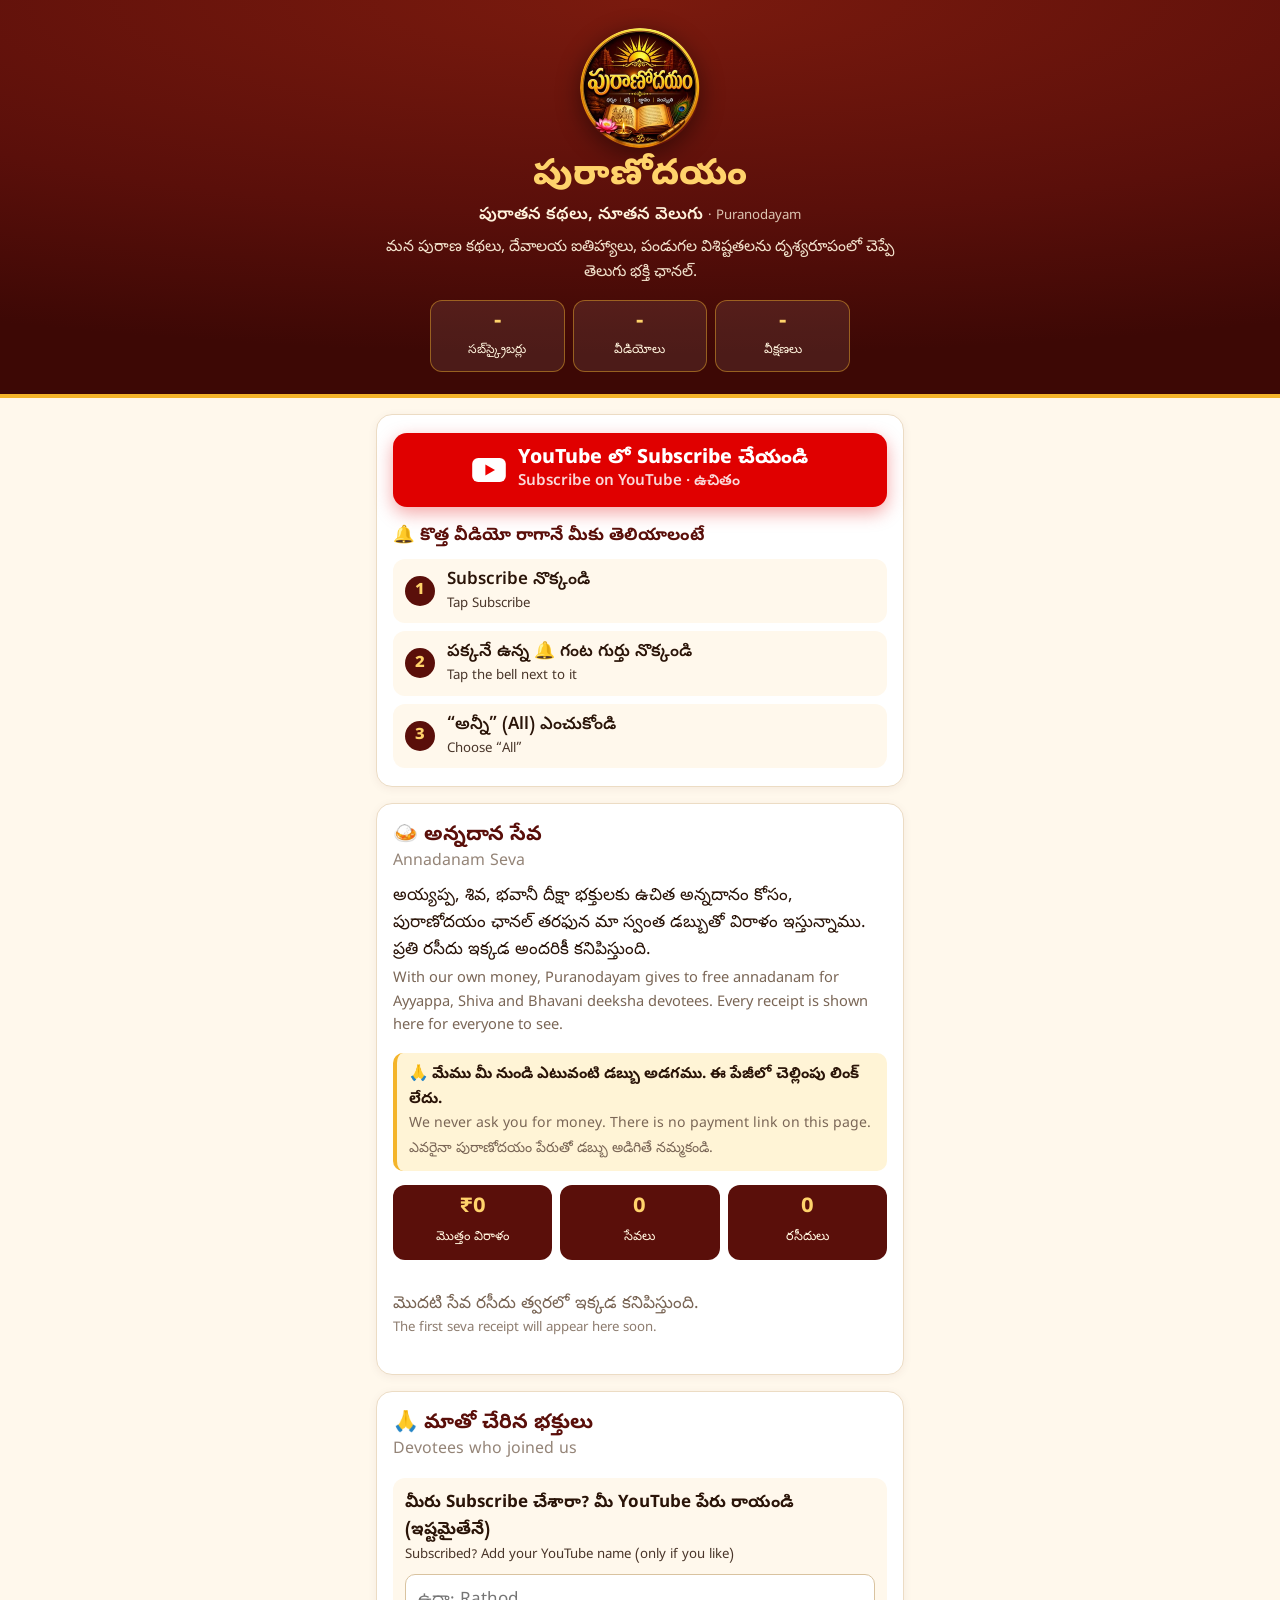
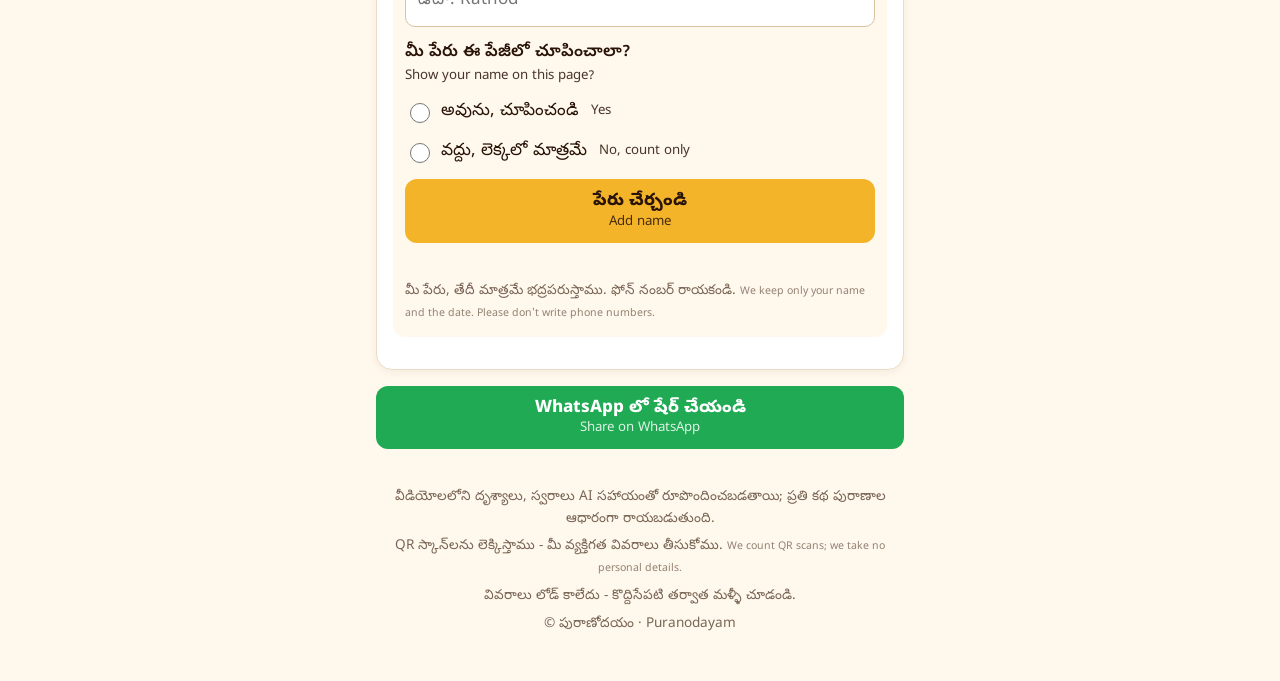
==== index.html @ 1ec89f51 "Add files via upload" ====
<!doctype html>
<html lang="te">
<head>
  <meta charset="utf-8">
  <meta name="viewport" content="width=device-width, initial-scale=1, viewport-fit=cover">
  <title>పురాణోదయం | Puranodayam</title>
  <meta name="description" content="పురాణోదయం - తెలుగు భక్తి ఛానల్. YouTube లో Subscribe చేయండి. మా అన్నదాన సేవ రసీదులు ఇక్కడ చూడండి.">
  <meta name="theme-color" content="#5a0f0a">
  <meta property="og:title" content="పురాణోదయం | Puranodayam">
  <meta property="og:description" content="పురాతన కథలు, నూతన వెలుగు. అన్నదాన సేవ - ప్రతి రసీదు అందరికీ కనిపిస్తుంది.">
  <meta property="og:image" content="logo.png">
  <meta property="og:type" content="website">
  <link rel="icon" href="favicon.png" type="image/png">
  <link rel="apple-touch-icon" href="icon-192.png">
  <link rel="preconnect" href="https://fonts.googleapis.com">
  <link rel="preconnect" href="https://fonts.gstatic.com" crossorigin>
  <link href="https://fonts.googleapis.com/css2?family=Noto+Sans+Telugu:wght@400;600;800&display=swap" rel="stylesheet">
  <link rel="stylesheet" href="style.css">
</head>
<body>
  <div id="demo-banner" class="demo-banner" hidden>DEMO DATA - ఇవి నమూనా వివరాలు మాత్రమే</div>

  <header class="hero">
    <img class="logo" src="logo-240.webp" width="120" height="120" alt="పురాణోదయం లోగో">
    <h1>పురాణోదయం</h1>
    <p class="tagline">పురాతన కథలు, నూతన వెలుగు <span class="en">· Puranodayam</span></p>
    <p class="about">మన పురాణ కథలు, దేవాలయ ఐతిహ్యాలు, పండుగల విశిష్టతలను దృశ్యరూపంలో చెప్పే తెలుగు భక్తి ఛానల్.</p>
    <div class="chips" id="chips">
      <div class="chip"><b id="st-subs">-</b><span>సబ్‌స్క్రైబర్లు</span></div>
      <div class="chip"><b id="st-videos">-</b><span>వీడియోలు</span></div>
      <div class="chip"><b id="st-views">-</b><span>వీక్షణలు</span></div>
    </div>
  </header>

  <main>
    <section class="card subscribe">
      <a id="sub-btn" class="btn-sub" href="https://www.youtube.com/channel/UC44-2FMB9xYlZwHpkNqA3cQ?sub_confirmation=1" rel="noopener">
        <svg viewBox="0 0 28 20" aria-hidden="true"><rect width="28" height="20" rx="5" fill="#fff"/><path d="M11 5.5v9l8-4.5z" fill="#e00"/></svg>
        <span>YouTube లో Subscribe చేయండి<small>Subscribe on YouTube · ఉచితం</small></span>
      </a>

      <h2 class="bell-title">🔔 కొత్త వీడియో రాగానే మీకు తెలియాలంటే</h2>
      <ol class="steps">
        <li><span class="num">1</span><div><b>Subscribe నొక్కండి</b><small>Tap Subscribe</small></div></li>
        <li><span class="num">2</span><div><b>పక్కనే ఉన్న 🔔 గంట గుర్తు నొక్కండి</b><small>Tap the bell next to it</small></div></li>
        <li><span class="num">3</span><div><b>“అన్నీ” (All) ఎంచుకోండి</b><small>Choose “All”</small></div></li>
      </ol>
    </section>

    <section class="card seva" id="seva">
      <h2>🍛 అన్నదాన సేవ <span class="en">Annadanam Seva</span></h2>
      <p id="seva-text" class="lead"></p>
      <p id="seva-text-en" class="en-block"></p>
      <div class="trust">
        <b>🙏 మేము మీ నుండి ఎటువంటి డబ్బు అడగము. ఈ పేజీలో చెల్లింపు లింక్ లేదు.</b>
        <span>We never ask you for money. There is no payment link on this page. ఎవరైనా పురాణోదయం పేరుతో డబ్బు అడిగితే నమ్మకండి.</span>
      </div>
      <div class="totals" id="seva-totals" hidden>
        <div><b id="t-amount">₹0</b><span>మొత్తం విరాళం</span></div>
        <div><b id="t-count">0</b><span>సేవలు</span></div>
        <div id="t-meals-box" hidden><b id="t-meals">0</b><span>భోజనాలు</span></div>
        <div><b id="t-receipts">0</b><span>రసీదులు</span></div>
      </div>
      <div id="seva-list" class="seva-list">
        <p class="muted" id="seva-empty">మొదటి సేవ రసీదు త్వరలో ఇక్కడ కనిపిస్తుంది.<br><small>The first seva receipt will appear here soon.</small></p>
      </div>
      <button id="seva-more" class="btn-light" hidden>మరిన్ని సేవలు చూడండి</button>
    </section>

    <section class="card supporters" id="supporters">
      <h2>🙏 మాతో చేరిన భక్తులు <span class="en">Devotees who joined us</span></h2>
      <p class="muted" id="sup-count"></p>

      <form id="name-form" class="name-form" autocomplete="off" novalidate>
        <label for="yt-name"><b>మీరు Subscribe చేశారా? మీ YouTube పేరు రాయండి (ఇష్టమైతేనే)</b>
          <small>Subscribed? Add your YouTube name (only if you like)</small></label>
        <input id="yt-name" name="name" type="text" maxlength="40" placeholder="ఉదా: Rathod" required>
        <input class="hp" name="website" type="text" tabindex="-1" aria-hidden="true">
        <fieldset>
          <legend>మీ పేరు ఈ పేజీలో చూపించాలా? <small>Show your name on this page?</small></legend>
          <label class="radio"><input type="radio" name="show" value="yes"> అవును, చూపించండి <small>Yes</small></label>
          <label class="radio"><input type="radio" name="show" value="no"> వద్దు, లెక్కలో మాత్రమే <small>No, count only</small></label>
        </fieldset>
        <button type="submit" class="btn-gold" id="name-btn">పేరు చేర్చండి <small>Add name</small></button>
        <p id="name-msg" class="msg" role="status" aria-live="polite"></p>
        <p class="tiny">మీ పేరు, తేదీ మాత్రమే భద్రపరుస్తాము. ఫోన్ నంబర్ రాయకండి. <span class="en">We keep only your name and the date. Please don't write phone numbers.</span></p>
      </form>

      <div id="sup-list" class="sup-list"></div>
      <button id="sup-more" class="btn-light" hidden>మరిన్ని పేర్లు చూడండి</button>
    </section>

    <section class="card" id="growth-card" hidden>
      <h2>📈 ఛానల్ ఎదుగుదల <span class="en">Channel growth</span></h2>
      <div id="growth"></div>
    </section>

    <section class="card" id="videos-card" hidden>
      <h2>🎬 తాజా వీడియోలు <span class="en">Latest videos</span></h2>
      <div id="videos" class="videos"></div>
    </section>

    <section class="share">
      <a id="share-btn" class="btn-wa" href="https://wa.me/" target="_blank" rel="noopener">WhatsApp లో షేర్ చేయండి <small>Share on WhatsApp</small></a>
    </section>
  </main>

  <footer>
    <p id="scan-line"></p>
    <p>వీడియోలలోని దృశ్యాలు, స్వరాలు AI సహాయంతో రూపొందించబడతాయి; ప్రతి కథ పురాణాల ఆధారంగా రాయబడుతుంది.</p>
    <p>QR స్కాన్‌లను లెక్కిస్తాము - మీ వ్యక్తిగత వివరాలు తీసుకోము. <span class="en">We count QR scans; we take no personal details.</span></p>
    <p class="muted" id="updated"></p>
    <p>© పురాణోదయం · Puranodayam</p>
  </footer>

  <script src="config.js"></script>
  <script src="app.js"></script>
</body>
</html>
---- style.css ----
:root {
  --maroon: #5a0f0a;
  --maroon-2: #7a1a0e;
  --gold: #f4b42a;
  --gold-2: #ffd36b;
  --cream: #fff8ec;
  --paper: #ffffff;
  --ink: #2a1408;
  --muted: #7a6656;
  --line: #ecdcc4;
  --red: #e00000;
  --green: #128c4a;
  --radius: 16px;
}

* { box-sizing: border-box; }

html { -webkit-text-size-adjust: 100%; }

body {
  margin: 0;
  background: var(--cream);
  color: var(--ink);
  font-family: "Noto Sans Telugu", "Nirmala UI", "Gautami", system-ui, sans-serif;
  font-size: 17px;
  line-height: 1.6;
}

img { max-width: 100%; display: block; }

small { display: block; font-size: 0.78em; opacity: 0.85; font-weight: 400; }

.en { font-size: 0.78em; font-weight: 400; opacity: 0.8; }
.en-block { font-size: 0.86em; color: var(--muted); margin-top: -6px; }
.muted { color: var(--muted); }
.tiny { font-size: 0.8em; color: var(--muted); margin: 10px 0 0; }

.demo-banner {
  background: #222;
  color: #ffd36b;
  text-align: center;
  font-size: 0.85em;
  padding: 6px 16px;
  position: sticky;
  top: 0;
  z-index: 10;
}

/* ---------- header ---------- */
.hero {
  background: radial-gradient(120% 90% at 50% 0%, var(--maroon-2) 0%, var(--maroon) 60%, #3d0805 100%);
  color: #fff3dc;
  text-align: center;
  padding: 28px 16px 22px;
  border-bottom: 4px solid var(--gold);
}
.logo {
  width: 120px;
  height: 120px;
  margin: 0 auto 6px;
  border-radius: 50%;
  box-shadow: 0 6px 24px rgba(0, 0, 0, 0.45);
}
.hero h1 {
  margin: 4px 0 0;
  font-size: 2.1em;
  font-weight: 800;
  color: var(--gold-2);
  line-height: 1.3;
}
.tagline { margin: 2px 0 6px; font-weight: 600; }
.about { margin: 0 auto 14px; max-width: 34em; font-size: 0.92em; opacity: 0.92; }

.chips {
  display: grid;
  grid-template-columns: repeat(3, 1fr);
  gap: 8px;
  max-width: 420px;
  margin: 0 auto;
}
.chip {
  background: rgba(255, 255, 255, 0.08);
  border: 1px solid rgba(244, 180, 42, 0.45);
  border-radius: 12px;
  padding: 8px 4px;
}
.chip b { display: block; font-size: 1.35em; color: var(--gold-2); line-height: 1.2; }
.chip span { font-size: 0.72em; }

/* ---------- layout ---------- */
main { max-width: 560px; margin: 0 auto; padding: 16px 16px 8px; }

.card {
  background: var(--paper);
  border: 1px solid var(--line);
  border-radius: var(--radius);
  padding: 18px 16px;
  margin: 0 0 16px;
  box-shadow: 0 2px 10px rgba(90, 15, 10, 0.06);
}
.card h2 { margin: 0 0 10px; font-size: 1.2em; line-height: 1.4; color: var(--maroon); }
.card h2 .en { display: block; color: var(--muted); }

/* ---------- subscribe ---------- */
.btn-sub {
  display: flex;
  align-items: center;
  justify-content: center;
  gap: 12px;
  background: var(--red);
  color: #fff;
  text-decoration: none;
  font-weight: 800;
  font-size: 1.15em;
  line-height: 1.3;
  border-radius: 14px;
  padding: 14px 16px;
  min-height: 64px;
  box-shadow: 0 6px 18px rgba(224, 0, 0, 0.35);
  animation: pulse 2.4s ease-in-out infinite;
}
.btn-sub svg { width: 34px; height: 24px; flex: none; }
.btn-sub small { font-weight: 600; }
.btn-sub:active { transform: scale(0.98); }
@keyframes pulse {
  0%, 100% { box-shadow: 0 6px 18px rgba(224, 0, 0, 0.35); }
  50% { box-shadow: 0 6px 28px rgba(224, 0, 0, 0.6); }
}
@media (prefers-reduced-motion: reduce) { .btn-sub { animation: none; } }

.bell-title { margin-top: 18px !important; font-size: 1.02em !important; }
.steps { list-style: none; margin: 0; padding: 0; display: grid; gap: 8px; }
.steps li {
  display: flex;
  gap: 12px;
  align-items: center;
  background: var(--cream);
  border-radius: 12px;
  padding: 8px 12px;
}
.steps .num {
  flex: none;
  width: 30px;
  height: 30px;
  border-radius: 50%;
  background: var(--maroon);
  color: var(--gold-2);
  font-weight: 800;
  display: grid;
  place-items: center;
}
.steps b { font-weight: 600; }

/* ---------- seva ---------- */
.lead { margin: 0 0 10px; }
.trust {
  background: #fff4d6;
  border-left: 4px solid var(--gold);
  border-radius: 10px;
  padding: 10px 12px;
  font-size: 0.9em;
  margin: 8px 0 14px;
}
.trust b { display: block; }
.trust span { color: var(--muted); font-size: 0.92em; }

.totals {
  display: grid;
  grid-template-columns: repeat(auto-fit, minmax(110px, 1fr));
  gap: 8px;
  margin-bottom: 14px;
}
.totals > div {
  background: var(--maroon);
  color: #fff3dc;
  border-radius: 12px;
  padding: 10px 8px;
  text-align: center;
}
.totals b { display: block; font-size: 1.3em; color: var(--gold-2); line-height: 1.25; }
.totals span { font-size: 0.75em; }

.seva-list { display: grid; gap: 10px; }
.seva-item {
  border: 1px solid var(--line);
  border-radius: 12px;
  padding: 12px;
  display: grid;
  grid-template-columns: 1fr auto;
  gap: 4px 12px;
}
.seva-item .date { color: var(--muted); font-size: 0.85em; }
.seva-item .amount { font-weight: 800; font-size: 1.3em; color: var(--green); text-align: right; }
.seva-item .place { grid-column: 1 / -1; font-weight: 600; line-height: 1.4; }
.seva-item .place small { font-weight: 400; }
.seva-item .meta { grid-column: 1 / -1; font-size: 0.86em; color: var(--muted); }
.seva-item .note { grid-column: 1 / -1; font-size: 0.9em; margin: 2px 0 0; }
.receipts { grid-column: 1 / -1; display: flex; gap: 8px; flex-wrap: wrap; margin-top: 6px; }
.receipts a {
  display: block;
  width: 96px;
  height: 120px;
  border-radius: 8px;
  overflow: hidden;
  border: 1px solid var(--line);
  background: var(--cream);
  position: relative;
}
.receipts img { width: 100%; height: 100%; object-fit: cover; }
.receipts a.noimg::before {
  content: "📄";
  display: grid;
  place-items: center;
  height: 100%;
  font-size: 2.2em;
}
.receipts a::after {
  content: "రసీదు";
  position: absolute;
  left: 0; right: 0; bottom: 0;
  background: rgba(42, 20, 8, 0.72);
  color: #fff;
  font-size: 0.7em;
  text-align: center;
}

/* ---------- supporters ---------- */
.name-form {
  background: var(--cream);
  border-radius: 12px;
  padding: 12px;
  margin: 6px 0 14px;
}
.name-form label { display: block; }
.name-form input[type="text"] {
  width: 100%;
  font: inherit;
  padding: 12px;
  margin: 8px 0 4px;
  border: 1.5px solid #d9c3a0;
  border-radius: 10px;
  background: #fff;
}
.name-form input[type="text"]:focus { outline: 3px solid rgba(244, 180, 42, 0.5); border-color: var(--gold); }
.name-form fieldset { border: 0; padding: 0; margin: 8px 0; }
.name-form legend { font-weight: 600; padding: 0; margin-bottom: 4px; }
.radio {
  display: flex !important;
  align-items: center;
  gap: 8px;
  padding: 6px 0;
  min-height: 40px;
}
.radio input { width: 20px; height: 20px; accent-color: var(--maroon); }
.radio small { display: inline; margin-left: 4px; }
.hp { position: absolute; left: -9999px; width: 1px; height: 1px; opacity: 0; }

.btn-gold, .btn-light, .btn-wa {
  font: inherit;
  font-weight: 800;
  border: 0;
  border-radius: 12px;
  padding: 12px 16px;
  min-height: 52px;
  width: 100%;
  cursor: pointer;
  line-height: 1.3;
}
.btn-gold { background: var(--gold); color: var(--ink); }
.btn-gold:disabled { opacity: 0.6; }
.btn-light { background: var(--cream); color: var(--maroon); border: 1px solid var(--line); margin-top: 10px; font-weight: 600; }
.btn-wa {
  display: block;
  text-align: center;
  text-decoration: none;
  background: #1faa53;
  color: #fff;
}
.share { margin: 0 0 16px; }

.msg { margin: 8px 0 0; font-weight: 600; min-height: 1.2em; }
.msg.ok { color: var(--green); }
.msg.err { color: #b3261e; }

.sup-day { margin: 0 0 10px; }
.sup-day h3 { font-size: 0.85em; color: var(--muted); margin: 0 0 6px; font-weight: 600; }
.names { display: flex; flex-wrap: wrap; gap: 6px; }
.names span {
  background: #fff4d6;
  border: 1px solid #f0d58c;
  border-radius: 999px;
  padding: 2px 12px;
  font-size: 0.9em;
  max-width: 100%;
  overflow-wrap: anywhere;
}

/* ---------- growth + videos ---------- */
#growth svg { width: 100%; height: 90px; display: block; }
.growth-labels { display: flex; justify-content: space-between; font-size: 0.82em; color: var(--muted); }

.videos { display: grid; grid-template-columns: 1fr 1fr; gap: 10px; }
.videos a { color: var(--ink); text-decoration: none; font-size: 0.82em; line-height: 1.4; }
.videos img { width: 100%; aspect-ratio: 16 / 9; object-fit: cover; border-radius: 10px; background: var(--line); margin-bottom: 4px; }
.videos span { display: -webkit-box; -webkit-line-clamp: 2; -webkit-box-orient: vertical; overflow: hidden; }

/* ---------- footer ---------- */
footer {
  max-width: 560px;
  margin: 0 auto;
  padding: 8px 16px 40px;
  text-align: center;
  font-size: 0.8em;
  color: var(--muted);
}
footer p { margin: 6px 0; }
#scan-line { font-weight: 600; color: var(--maroon); font-size: 1.05em; }
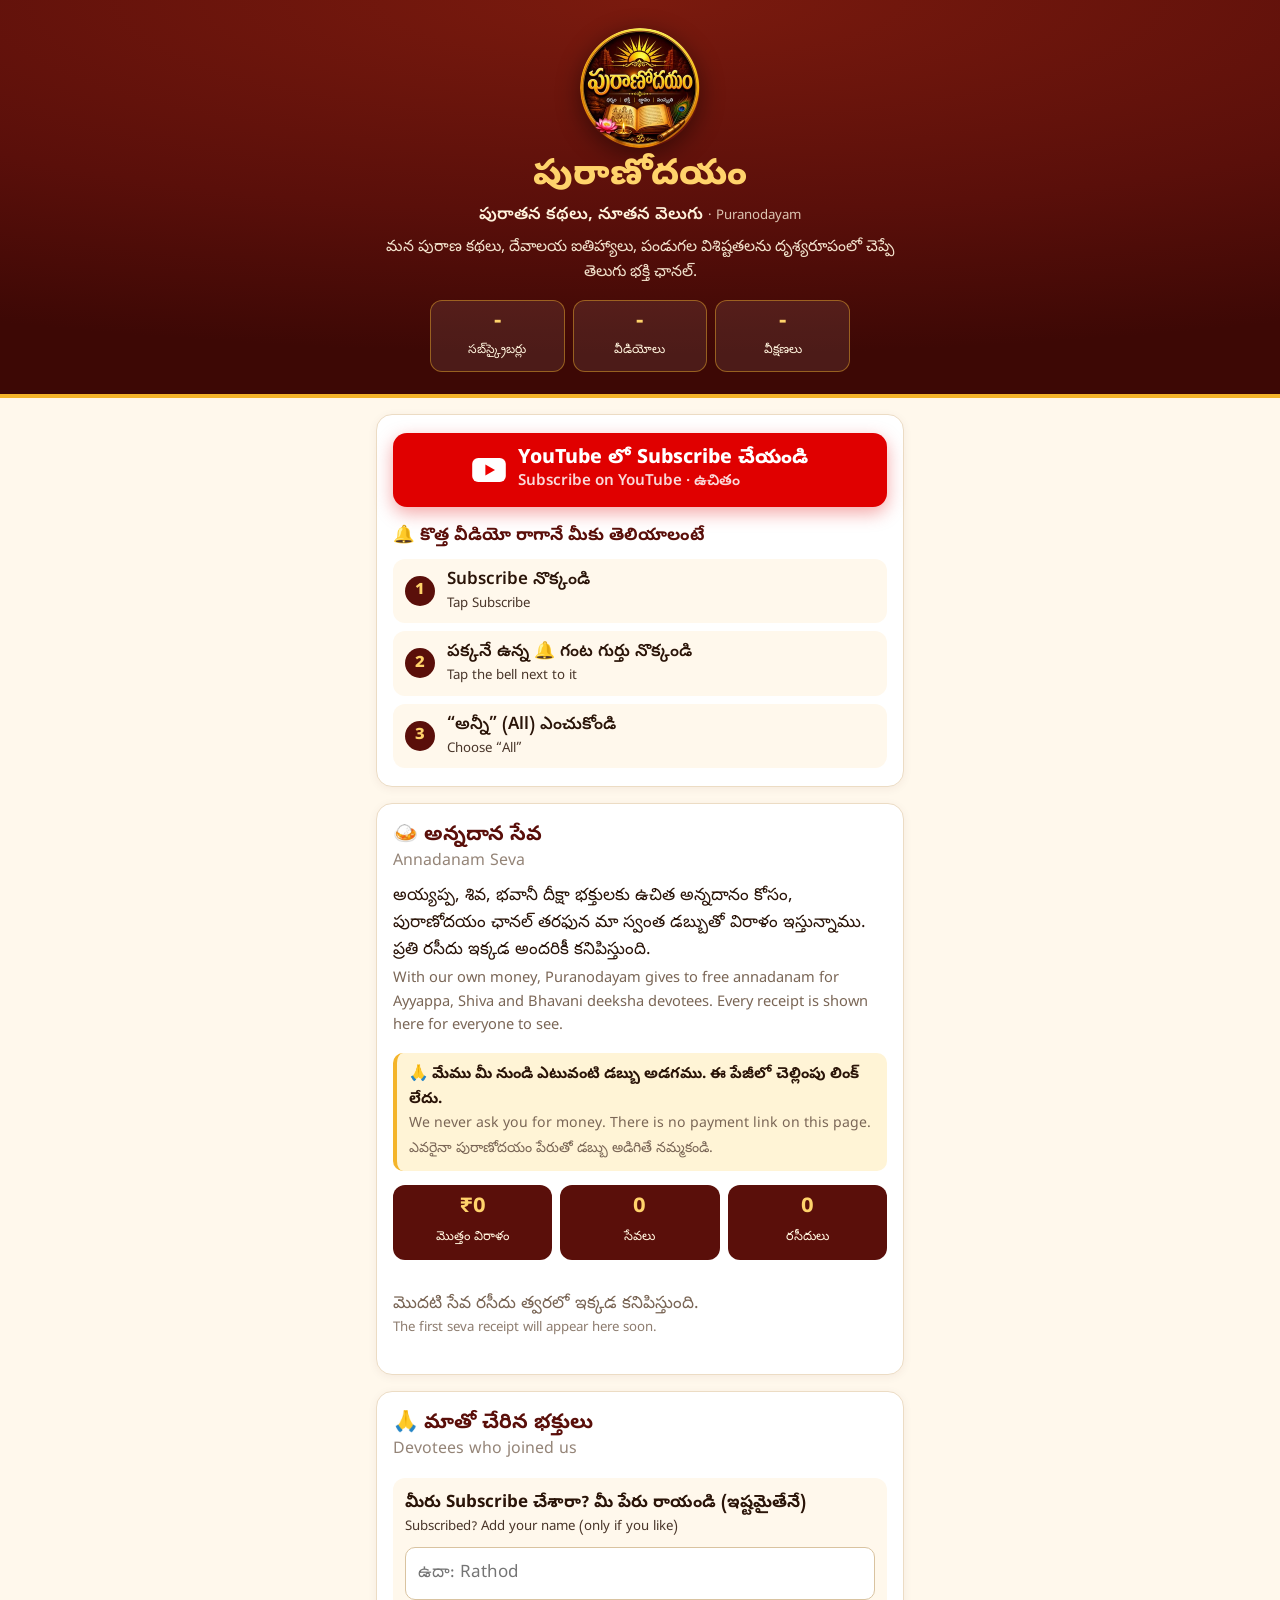
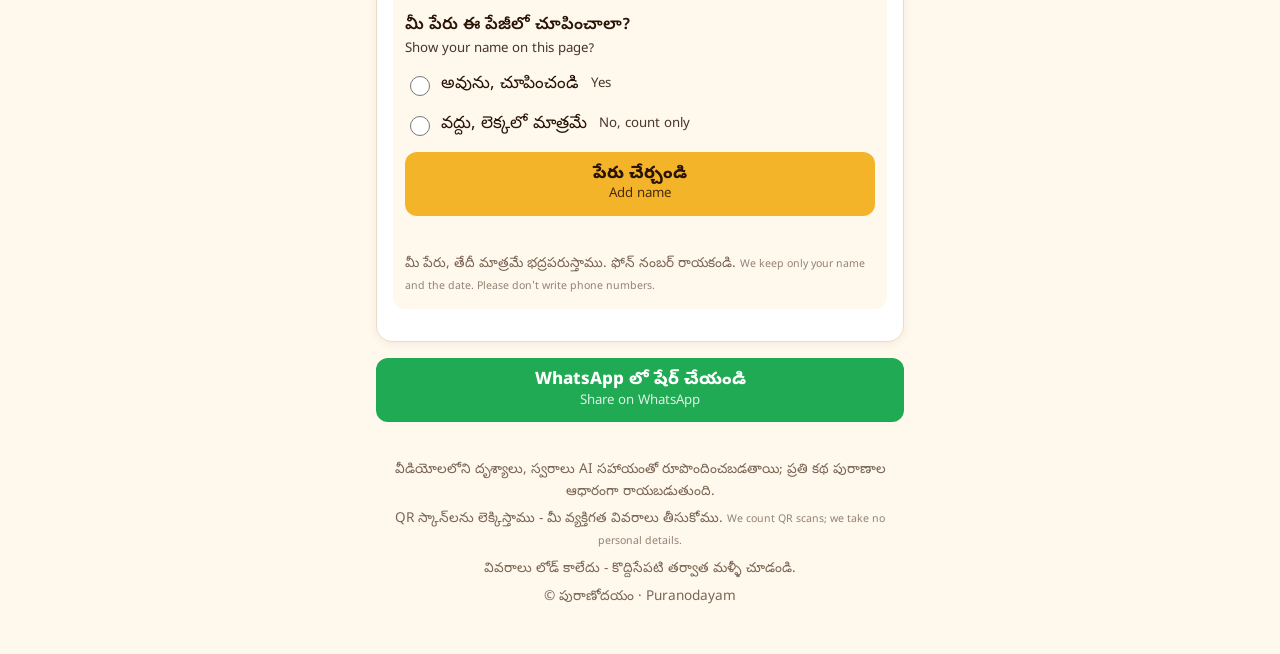
==== commit e1673f7a: "Add files via upload" ====
--- a/index.html
+++ b/index.html
@@ -72,8 +72,8 @@
       <p class="muted" id="sup-count"></p>
 
       <form id="name-form" class="name-form" autocomplete="off" novalidate>
-        <label for="yt-name"><b>మీరు Subscribe చేశారా? మీ YouTube పేరు రాయండి (ఇష్టమైతేనే)</b>
-          <small>Subscribed? Add your YouTube name (only if you like)</small></label>
+        <label for="yt-name"><b>మీరు Subscribe చేశారా? మీ పేరు రాయండి (ఇష్టమైతేనే)</b>
+          <small>Subscribed? Add your name (only if you like)</small></label>
         <input id="yt-name" name="name" type="text" maxlength="40" placeholder="ఉదా: Rathod" required>
         <input class="hp" name="website" type="text" tabindex="-1" aria-hidden="true">
         <fieldset>
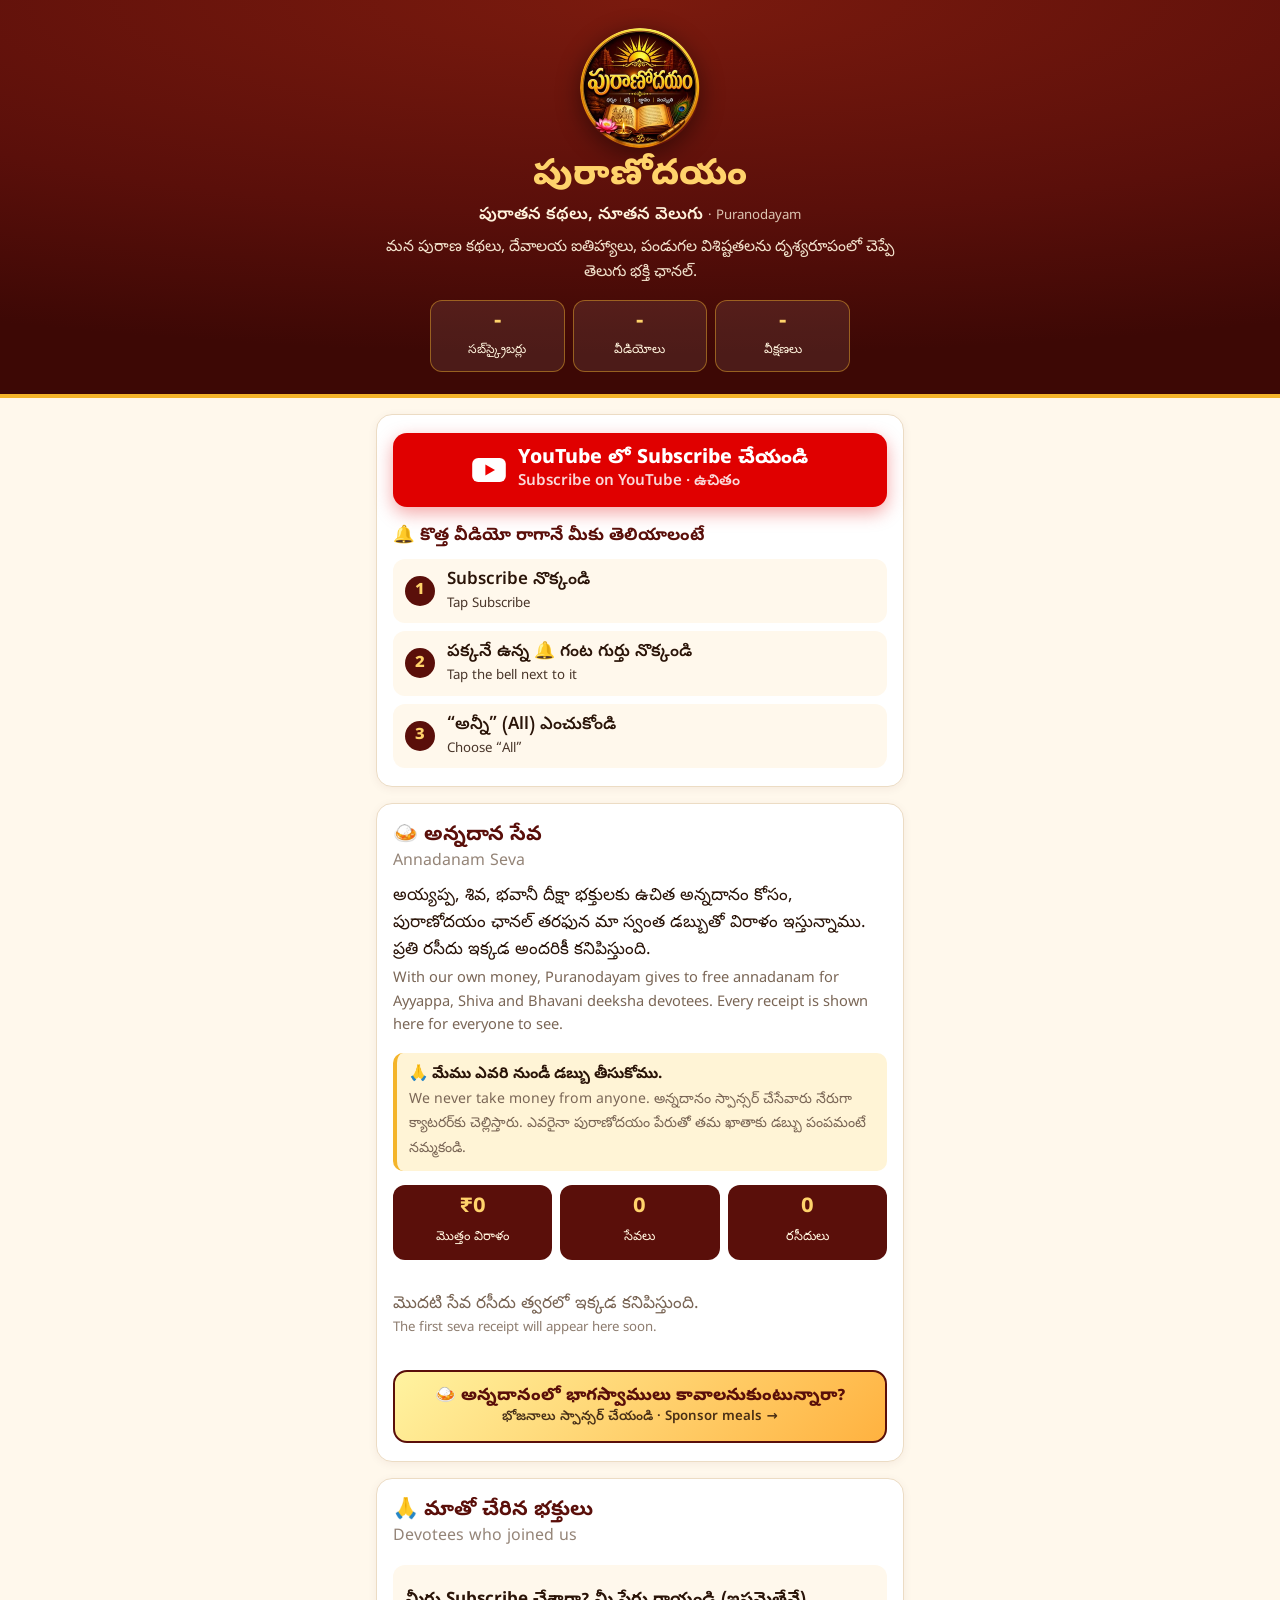
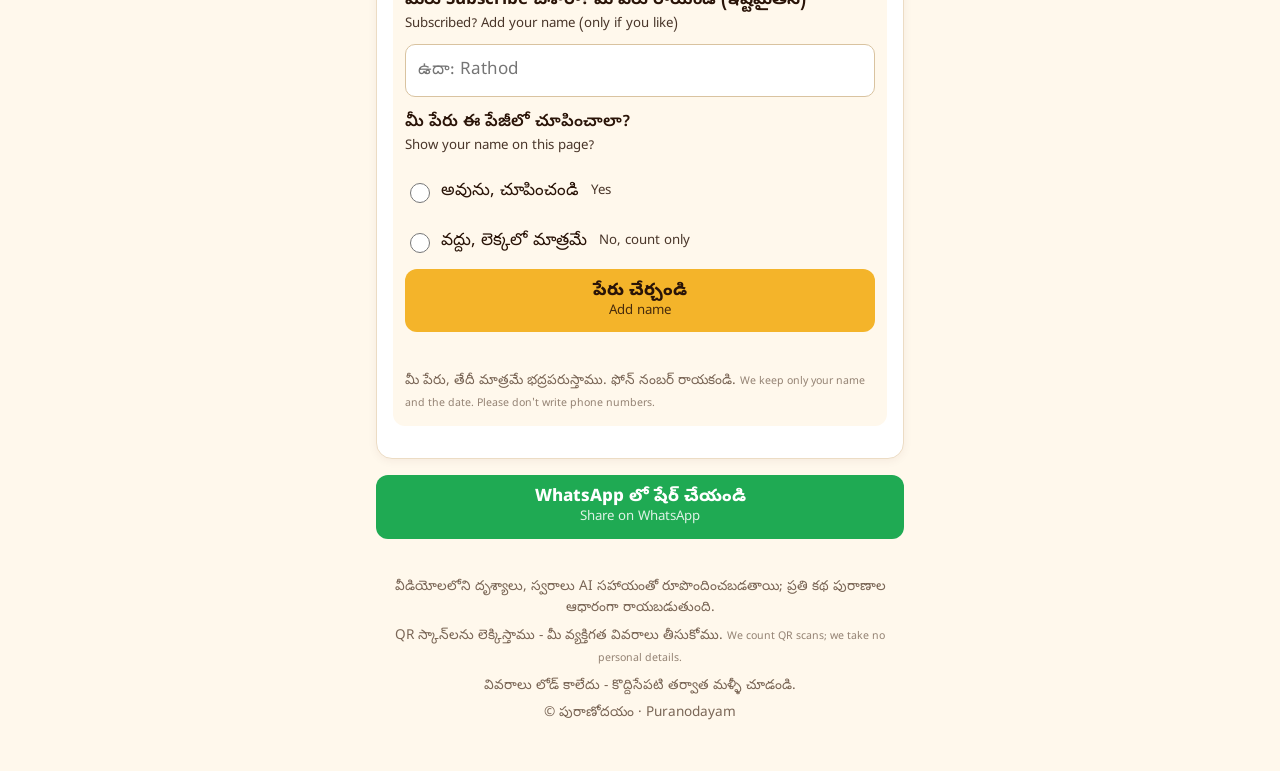
==== commit fedbaf68: "Add files via upload" ====
--- a/index.html
+++ b/index.html
@@ -52,8 +52,8 @@
       <p id="seva-text" class="lead"></p>
       <p id="seva-text-en" class="en-block"></p>
       <div class="trust">
-        <b>🙏 మేము మీ నుండి ఎటువంటి డబ్బు అడగము. ఈ పేజీలో చెల్లింపు లింక్ లేదు.</b>
-        <span>We never ask you for money. There is no payment link on this page. ఎవరైనా పురాణోదయం పేరుతో డబ్బు అడిగితే నమ్మకండి.</span>
+        <b>🙏 మేము ఎవరి నుండీ డబ్బు తీసుకోము.</b>
+        <span>We never take money from anyone. అన్నదానం స్పాన్సర్ చేసేవారు నేరుగా క్యాటరర్‌కు చెల్లిస్తారు. ఎవరైనా పురాణోదయం పేరుతో తమ ఖాతాకు డబ్బు పంపమంటే నమ్మకండి.</span>
       </div>
       <div class="totals" id="seva-totals" hidden>
         <div><b id="t-amount">₹0</b><span>మొత్తం విరాళం</span></div>
@@ -65,6 +65,8 @@
         <p class="muted" id="seva-empty">మొదటి సేవ రసీదు త్వరలో ఇక్కడ కనిపిస్తుంది.<br><small>The first seva receipt will appear here soon.</small></p>
       </div>
       <button id="seva-more" class="btn-light" hidden>మరిన్ని సేవలు చూడండి</button>
+      <a class="btn-ann" href="annadanam.html">🍛 అన్నదానంలో భాగస్వాములు కావాలనుకుంటున్నారా?
+        <small>భోజనాలు స్పాన్సర్ చేయండి · Sponsor meals →</small></a>
     </section>
 
     <section class="card supporters" id="supporters">
--- a/style.css
+++ b/style.css
@@ -304,6 +304,182 @@
 .videos img { width: 100%; aspect-ratio: 16 / 9; object-fit: cover; border-radius: 10px; background: var(--line); margin-bottom: 4px; }
 .videos span { display: -webkit-box; -webkit-line-clamp: 2; -webkit-box-orient: vertical; overflow: hidden; }
 
+/* ---------- annadanam ---------- */
+.btn-ann {
+  display: block;
+  margin-top: 14px;
+  padding: 14px 16px;
+  border-radius: 14px;
+  background: linear-gradient(135deg, #fff3a0, #ffb240);
+  border: 2px solid var(--maroon);
+  color: var(--maroon);
+  font-weight: 800;
+  text-decoration: none;
+  line-height: 1.35;
+  text-align: center;
+}
+.btn-ann small { color: var(--ink); font-weight: 600; }
+
+.hero-ann { position: relative; padding-top: 40px; }
+.hero-ann .logo { width: 96px; height: 96px; }
+.back {
+  position: absolute;
+  left: 16px;
+  top: 12px;
+  color: var(--gold-2);
+  text-decoration: none;
+  font-size: 0.85em;
+  font-weight: 600;
+}
+.veg-badge {
+  display: inline-flex;
+  align-items: center;
+  gap: 8px;
+  background: #fff;
+  color: #0b6b2f;
+  border: 2px solid #0b6b2f;
+  border-radius: 8px;
+  padding: 2px 10px;
+  font-weight: 800;
+  font-size: 0.9em;
+}
+.veg-badge i {
+  width: 14px;
+  height: 14px;
+  border: 2px solid #0b6b2f;
+  border-radius: 3px;
+  position: relative;
+}
+.veg-badge i::after {
+  content: "";
+  position: absolute;
+  inset: 2px;
+  border-radius: 50%;
+  background: #0b6b2f;
+}
+.veg-mini {
+  font-size: 0.72em;
+  color: #0b6b2f;
+  border: 1.5px solid #0b6b2f;
+  border-radius: 6px;
+  padding: 0 6px;
+  white-space: nowrap;
+}
+
+.ann {
+  border: 1px solid var(--line);
+  border-radius: 12px;
+  padding: 12px;
+  margin-bottom: 12px;
+}
+.ann-head { display: flex; justify-content: space-between; align-items: center; gap: 8px; flex-wrap: wrap; }
+.ann .meta { font-size: 0.88em; color: var(--muted); margin: 6px 0 0; }
+.ann .note { font-size: 0.92em; margin: 8px 0 0; }
+.status {
+  font-size: 0.78em;
+  font-weight: 600;
+  border-radius: 999px;
+  padding: 2px 10px;
+  white-space: nowrap;
+}
+.status.open { background: #fff1c2; color: #7a4b00; }
+.status.confirmed { background: #d9f5e3; color: #0b6b2f; }
+
+.bar { height: 12px; background: #f3e6cf; border-radius: 999px; overflow: hidden; margin-top: 10px; }
+.bar i { display: block; height: 100%; background: linear-gradient(90deg, #ffb240, var(--green)); border-radius: 999px; }
+
+.pay {
+  margin-top: 12px;
+  background: #f1fbf4;
+  border: 1.5px solid #9fd9b3;
+  border-radius: 12px;
+  padding: 10px 12px;
+}
+.pay p { margin: 4px 0; }
+.upi { display: flex; gap: 8px; align-items: center; flex-wrap: wrap; margin: 6px 0; }
+.upi code {
+  background: #fff;
+  border: 1px solid var(--line);
+  border-radius: 8px;
+  padding: 6px 10px;
+  font-size: 0.95em;
+  overflow-wrap: anywhere;
+}
+.btn-copy {
+  font: inherit;
+  font-size: 0.85em;
+  border: 1px solid var(--line);
+  background: #fff;
+  border-radius: 8px;
+  padding: 6px 12px;
+  min-height: 40px;
+  cursor: pointer;
+}
+.btn-upi {
+  display: block;
+  text-align: center;
+  background: var(--green);
+  color: #fff;
+  text-decoration: none;
+  font-weight: 800;
+  border-radius: 10px;
+  padding: 10px;
+  margin: 8px 0 4px;
+}
+
+.sponsors { list-style: none; padding: 0; margin: 8px 0 0; display: grid; gap: 6px; }
+.sponsors li { background: #fff8e6; border-radius: 10px; padding: 6px 10px; font-size: 0.9em; overflow-wrap: anywhere; }
+
+.media { display: grid; grid-template-columns: repeat(3, 1fr); gap: 6px; margin-top: 10px; }
+.tile { position: relative; aspect-ratio: 1 / 1; border-radius: 10px; overflow: hidden; background: var(--cream); border: 1px solid var(--line); }
+.tile a, .tile .play { display: block; width: 100%; height: 100%; border: 0; padding: 0; background: none; cursor: pointer; }
+.tile img { width: 100%; height: 100%; object-fit: cover; }
+.tile .tri {
+  position: absolute;
+  inset: 0;
+  display: grid;
+  place-items: center;
+  color: #fff;
+  font-size: 1.8em;
+  text-shadow: 0 2px 8px rgba(0, 0, 0, 0.6);
+}
+.tile .label {
+  position: absolute;
+  left: 0; right: 0; bottom: 0;
+  background: rgba(42, 20, 8, 0.72);
+  color: #fff;
+  font-size: 0.7em;
+  text-align: center;
+}
+.tile a.noimg::before, .tile.noimg-video .play::before {
+  content: "📷";
+  display: grid;
+  place-items: center;
+  height: 100%;
+  font-size: 1.8em;
+}
+.tile.noimg-video .play::before { content: "🎬"; }
+.tile.playing { grid-column: 1 / -1; aspect-ratio: 9 / 16; max-height: 70vh; }
+.tile iframe { width: 100%; height: 100%; border: 0; }
+
+.name-form select,
+.name-form input[type="number"],
+.name-form input[type="date"],
+.name-form input[type="tel"] {
+  width: 100%;
+  font: inherit;
+  padding: 12px;
+  margin: 8px 0 4px;
+  border: 1.5px solid #d9c3a0;
+  border-radius: 10px;
+  background: #fff;
+  color: var(--ink);
+}
+.name-form label { margin-top: 10px; }
+.check { display: flex !important; align-items: center; gap: 8px; min-height: 40px; margin-top: 0 !important; }
+.check input { width: 20px; height: 20px; accent-color: var(--maroon); flex: none; }
+.check small { display: inline; }
+
 /* ---------- footer ---------- */
 footer {
   max-width: 560px;
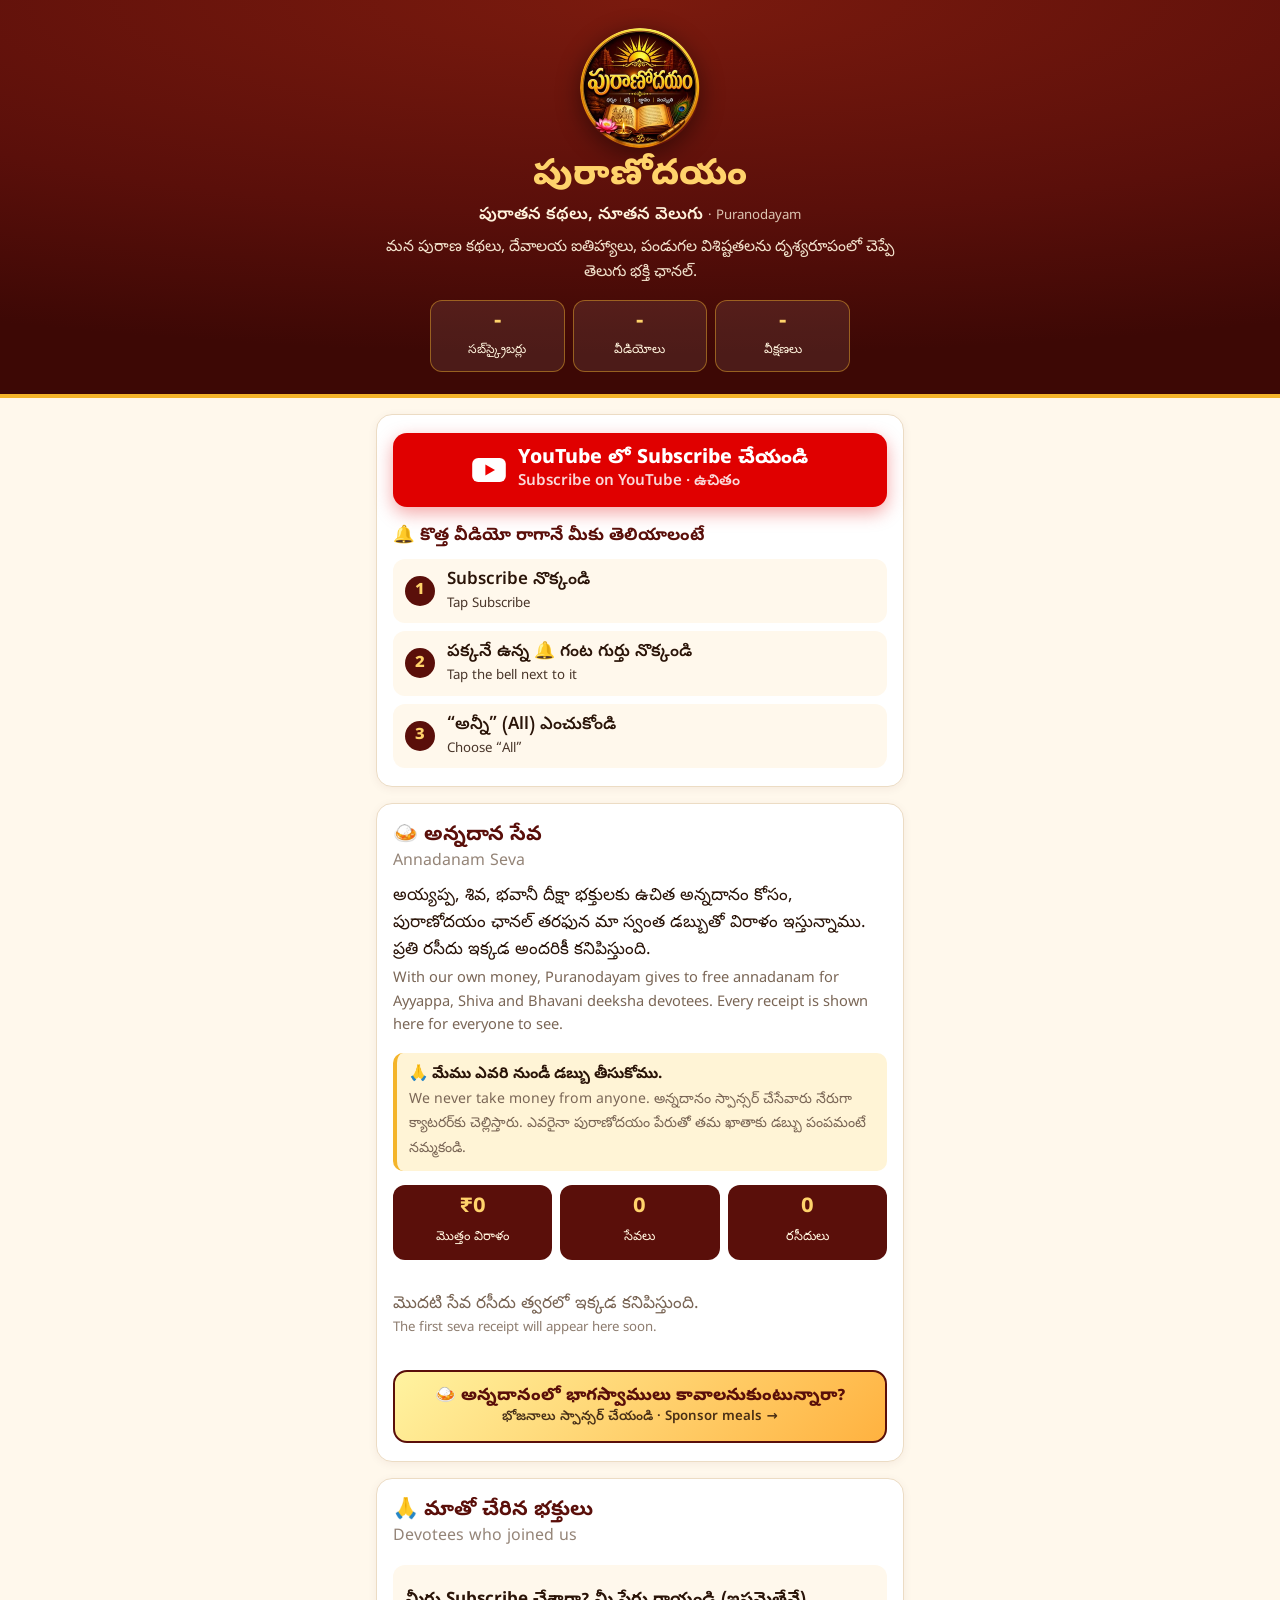
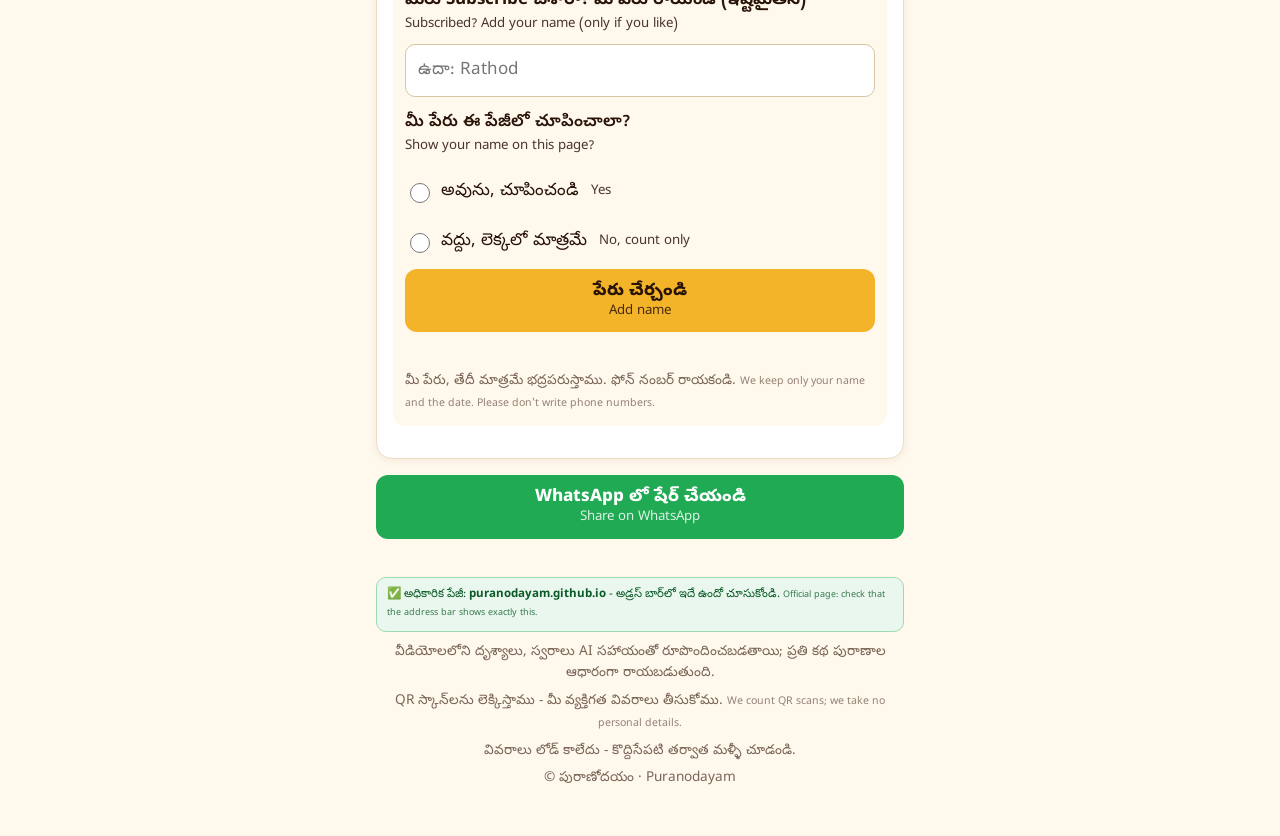
==== commit b90a9ed8: "Add files via upload" ====
--- a/index.html
+++ b/index.html
@@ -12,6 +12,10 @@
   <meta property="og:type" content="website">
   <link rel="icon" href="favicon.png" type="image/png">
   <link rel="apple-touch-icon" href="icon-192.png">
+  <!-- open connections early: page data comes from Google Apps Script, photos from Google Drive -->
+  <link rel="preconnect" href="https://script.google.com" crossorigin>
+  <link rel="preconnect" href="https://script.googleusercontent.com" crossorigin>
+  <link rel="dns-prefetch" href="https://drive.google.com">
   <link rel="preconnect" href="https://fonts.googleapis.com">
   <link rel="preconnect" href="https://fonts.gstatic.com" crossorigin>
   <link href="https://fonts.googleapis.com/css2?family=Noto+Sans+Telugu:wght@400;600;800&display=swap" rel="stylesheet">
@@ -65,6 +69,17 @@
         <p class="muted" id="seva-empty">మొదటి సేవ రసీదు త్వరలో ఇక్కడ కనిపిస్తుంది.<br><small>The first seva receipt will appear here soon.</small></p>
       </div>
       <button id="seva-more" class="btn-light" hidden>మరిన్ని సేవలు చూడండి</button>
+      <div class="ann-sum" id="ann-summary" hidden>
+        <h3>🍛 భక్తుల స్పాన్సర్‌షిప్‌తో అన్నదానం <span class="en">Annadanam sponsored by devotees · updates by itself</span></h3>
+        <div class="totals">
+          <div><b id="a-done">0</b><span>అన్నదానాలు</span></div>
+          <div><b id="a-meals">0</b><span>భోజనాలు</span></div>
+          <div><b id="a-sponsors">0</b><span>స్పాన్సర్లు</span></div>
+        </div>
+        <p class="ann-next" id="a-next" hidden></p>
+        <p class="ann-next" id="a-latest" hidden></p>
+        <div class="ann-photos" id="a-photos"></div>
+      </div>
       <a class="btn-ann" href="annadanam.html">🍛 అన్నదానంలో భాగస్వాములు కావాలనుకుంటున్నారా?
         <small>భోజనాలు స్పాన్సర్ చేయండి · Sponsor meals →</small></a>
     </section>
@@ -108,6 +123,7 @@
   </main>
 
   <footer>
+    <p class="official">✅ అధికారిక పేజీ: <b>puranodayam.github.io</b> - అడ్రస్ బార్‌లో ఇదే ఉందో చూసుకోండి. <span class="en">Official page: check that the address bar shows exactly this.</span></p>
     <p id="scan-line"></p>
     <p>వీడియోలలోని దృశ్యాలు, స్వరాలు AI సహాయంతో రూపొందించబడతాయి; ప్రతి కథ పురాణాల ఆధారంగా రాయబడుతుంది.</p>
     <p>QR స్కాన్‌లను లెక్కిస్తాము - మీ వ్యక్తిగత వివరాలు తీసుకోము. <span class="en">We count QR scans; we take no personal details.</span></p>
--- a/style.css
+++ b/style.css
@@ -1,493 +1,551 @@
-:root {
-  --maroon: #5a0f0a;
-  --maroon-2: #7a1a0e;
-  --gold: #f4b42a;
-  --gold-2: #ffd36b;
-  --cream: #fff8ec;
-  --paper: #ffffff;
-  --ink: #2a1408;
-  --muted: #7a6656;
-  --line: #ecdcc4;
-  --red: #e00000;
-  --green: #128c4a;
-  --radius: 16px;
-}
-
-* { box-sizing: border-box; }
-
-html { -webkit-text-size-adjust: 100%; }
-
-body {
-  margin: 0;
-  background: var(--cream);
-  color: var(--ink);
-  font-family: "Noto Sans Telugu", "Nirmala UI", "Gautami", system-ui, sans-serif;
-  font-size: 17px;
-  line-height: 1.6;
-}
-
-img { max-width: 100%; display: block; }
-
-small { display: block; font-size: 0.78em; opacity: 0.85; font-weight: 400; }
-
-.en { font-size: 0.78em; font-weight: 400; opacity: 0.8; }
-.en-block { font-size: 0.86em; color: var(--muted); margin-top: -6px; }
-.muted { color: var(--muted); }
-.tiny { font-size: 0.8em; color: var(--muted); margin: 10px 0 0; }
-
-.demo-banner {
-  background: #222;
-  color: #ffd36b;
-  text-align: center;
-  font-size: 0.85em;
-  padding: 6px 16px;
-  position: sticky;
-  top: 0;
-  z-index: 10;
-}
-
-/* ---------- header ---------- */
-.hero {
-  background: radial-gradient(120% 90% at 50% 0%, var(--maroon-2) 0%, var(--maroon) 60%, #3d0805 100%);
-  color: #fff3dc;
-  text-align: center;
-  padding: 28px 16px 22px;
-  border-bottom: 4px solid var(--gold);
-}
-.logo {
-  width: 120px;
-  height: 120px;
-  margin: 0 auto 6px;
-  border-radius: 50%;
-  box-shadow: 0 6px 24px rgba(0, 0, 0, 0.45);
-}
-.hero h1 {
-  margin: 4px 0 0;
-  font-size: 2.1em;
-  font-weight: 800;
-  color: var(--gold-2);
-  line-height: 1.3;
-}
-.tagline { margin: 2px 0 6px; font-weight: 600; }
-.about { margin: 0 auto 14px; max-width: 34em; font-size: 0.92em; opacity: 0.92; }
-
-.chips {
-  display: grid;
-  grid-template-columns: repeat(3, 1fr);
-  gap: 8px;
-  max-width: 420px;
-  margin: 0 auto;
-}
-.chip {
-  background: rgba(255, 255, 255, 0.08);
-  border: 1px solid rgba(244, 180, 42, 0.45);
-  border-radius: 12px;
-  padding: 8px 4px;
-}
-.chip b { display: block; font-size: 1.35em; color: var(--gold-2); line-height: 1.2; }
-.chip span { font-size: 0.72em; }
-
-/* ---------- layout ---------- */
-main { max-width: 560px; margin: 0 auto; padding: 16px 16px 8px; }
-
-.card {
-  background: var(--paper);
-  border: 1px solid var(--line);
-  border-radius: var(--radius);
-  padding: 18px 16px;
-  margin: 0 0 16px;
-  box-shadow: 0 2px 10px rgba(90, 15, 10, 0.06);
-}
-.card h2 { margin: 0 0 10px; font-size: 1.2em; line-height: 1.4; color: var(--maroon); }
-.card h2 .en { display: block; color: var(--muted); }
-
-/* ---------- subscribe ---------- */
-.btn-sub {
-  display: flex;
-  align-items: center;
-  justify-content: center;
-  gap: 12px;
-  background: var(--red);
-  color: #fff;
-  text-decoration: none;
-  font-weight: 800;
-  font-size: 1.15em;
-  line-height: 1.3;
-  border-radius: 14px;
-  padding: 14px 16px;
-  min-height: 64px;
-  box-shadow: 0 6px 18px rgba(224, 0, 0, 0.35);
-  animation: pulse 2.4s ease-in-out infinite;
-}
-.btn-sub svg { width: 34px; height: 24px; flex: none; }
-.btn-sub small { font-weight: 600; }
-.btn-sub:active { transform: scale(0.98); }
-@keyframes pulse {
-  0%, 100% { box-shadow: 0 6px 18px rgba(224, 0, 0, 0.35); }
-  50% { box-shadow: 0 6px 28px rgba(224, 0, 0, 0.6); }
-}
-@media (prefers-reduced-motion: reduce) { .btn-sub { animation: none; } }
-
-.bell-title { margin-top: 18px !important; font-size: 1.02em !important; }
-.steps { list-style: none; margin: 0; padding: 0; display: grid; gap: 8px; }
-.steps li {
-  display: flex;
-  gap: 12px;
-  align-items: center;
-  background: var(--cream);
-  border-radius: 12px;
-  padding: 8px 12px;
-}
-.steps .num {
-  flex: none;
-  width: 30px;
-  height: 30px;
-  border-radius: 50%;
-  background: var(--maroon);
-  color: var(--gold-2);
-  font-weight: 800;
-  display: grid;
-  place-items: center;
-}
-.steps b { font-weight: 600; }
-
-/* ---------- seva ---------- */
-.lead { margin: 0 0 10px; }
-.trust {
-  background: #fff4d6;
-  border-left: 4px solid var(--gold);
-  border-radius: 10px;
-  padding: 10px 12px;
-  font-size: 0.9em;
-  margin: 8px 0 14px;
-}
-.trust b { display: block; }
-.trust span { color: var(--muted); font-size: 0.92em; }
-
-.totals {
-  display: grid;
-  grid-template-columns: repeat(auto-fit, minmax(110px, 1fr));
-  gap: 8px;
-  margin-bottom: 14px;
-}
-.totals > div {
-  background: var(--maroon);
-  color: #fff3dc;
-  border-radius: 12px;
-  padding: 10px 8px;
-  text-align: center;
-}
-.totals b { display: block; font-size: 1.3em; color: var(--gold-2); line-height: 1.25; }
-.totals span { font-size: 0.75em; }
-
-.seva-list { display: grid; gap: 10px; }
-.seva-item {
-  border: 1px solid var(--line);
-  border-radius: 12px;
-  padding: 12px;
-  display: grid;
-  grid-template-columns: 1fr auto;
-  gap: 4px 12px;
-}
-.seva-item .date { color: var(--muted); font-size: 0.85em; }
-.seva-item .amount { font-weight: 800; font-size: 1.3em; color: var(--green); text-align: right; }
-.seva-item .place { grid-column: 1 / -1; font-weight: 600; line-height: 1.4; }
-.seva-item .place small { font-weight: 400; }
-.seva-item .meta { grid-column: 1 / -1; font-size: 0.86em; color: var(--muted); }
-.seva-item .note { grid-column: 1 / -1; font-size: 0.9em; margin: 2px 0 0; }
-.receipts { grid-column: 1 / -1; display: flex; gap: 8px; flex-wrap: wrap; margin-top: 6px; }
-.receipts a {
-  display: block;
-  width: 96px;
-  height: 120px;
-  border-radius: 8px;
-  overflow: hidden;
-  border: 1px solid var(--line);
-  background: var(--cream);
-  position: relative;
-}
-.receipts img { width: 100%; height: 100%; object-fit: cover; }
-.receipts a.noimg::before {
-  content: "📄";
-  display: grid;
-  place-items: center;
-  height: 100%;
-  font-size: 2.2em;
-}
-.receipts a::after {
-  content: "రసీదు";
-  position: absolute;
-  left: 0; right: 0; bottom: 0;
-  background: rgba(42, 20, 8, 0.72);
-  color: #fff;
-  font-size: 0.7em;
-  text-align: center;
-}
-
-/* ---------- supporters ---------- */
-.name-form {
-  background: var(--cream);
-  border-radius: 12px;
-  padding: 12px;
-  margin: 6px 0 14px;
-}
-.name-form label { display: block; }
-.name-form input[type="text"] {
-  width: 100%;
-  font: inherit;
-  padding: 12px;
-  margin: 8px 0 4px;
-  border: 1.5px solid #d9c3a0;
-  border-radius: 10px;
-  background: #fff;
-}
-.name-form input[type="text"]:focus { outline: 3px solid rgba(244, 180, 42, 0.5); border-color: var(--gold); }
-.name-form fieldset { border: 0; padding: 0; margin: 8px 0; }
-.name-form legend { font-weight: 600; padding: 0; margin-bottom: 4px; }
-.radio {
-  display: flex !important;
-  align-items: center;
-  gap: 8px;
-  padding: 6px 0;
-  min-height: 40px;
-}
-.radio input { width: 20px; height: 20px; accent-color: var(--maroon); }
-.radio small { display: inline; margin-left: 4px; }
-.hp { position: absolute; left: -9999px; width: 1px; height: 1px; opacity: 0; }
-
-.btn-gold, .btn-light, .btn-wa {
-  font: inherit;
-  font-weight: 800;
-  border: 0;
-  border-radius: 12px;
-  padding: 12px 16px;
-  min-height: 52px;
-  width: 100%;
-  cursor: pointer;
-  line-height: 1.3;
-}
-.btn-gold { background: var(--gold); color: var(--ink); }
-.btn-gold:disabled { opacity: 0.6; }
-.btn-light { background: var(--cream); color: var(--maroon); border: 1px solid var(--line); margin-top: 10px; font-weight: 600; }
-.btn-wa {
-  display: block;
-  text-align: center;
-  text-decoration: none;
-  background: #1faa53;
-  color: #fff;
-}
-.share { margin: 0 0 16px; }
-
-.msg { margin: 8px 0 0; font-weight: 600; min-height: 1.2em; }
-.msg.ok { color: var(--green); }
-.msg.err { color: #b3261e; }
-
-.sup-day { margin: 0 0 10px; }
-.sup-day h3 { font-size: 0.85em; color: var(--muted); margin: 0 0 6px; font-weight: 600; }
-.names { display: flex; flex-wrap: wrap; gap: 6px; }
-.names span {
-  background: #fff4d6;
-  border: 1px solid #f0d58c;
-  border-radius: 999px;
-  padding: 2px 12px;
-  font-size: 0.9em;
-  max-width: 100%;
-  overflow-wrap: anywhere;
-}
-
-/* ---------- growth + videos ---------- */
-#growth svg { width: 100%; height: 90px; display: block; }
-.growth-labels { display: flex; justify-content: space-between; font-size: 0.82em; color: var(--muted); }
-
-.videos { display: grid; grid-template-columns: 1fr 1fr; gap: 10px; }
-.videos a { color: var(--ink); text-decoration: none; font-size: 0.82em; line-height: 1.4; }
-.videos img { width: 100%; aspect-ratio: 16 / 9; object-fit: cover; border-radius: 10px; background: var(--line); margin-bottom: 4px; }
-.videos span { display: -webkit-box; -webkit-line-clamp: 2; -webkit-box-orient: vertical; overflow: hidden; }
-
-/* ---------- annadanam ---------- */
-.btn-ann {
-  display: block;
-  margin-top: 14px;
-  padding: 14px 16px;
-  border-radius: 14px;
-  background: linear-gradient(135deg, #fff3a0, #ffb240);
-  border: 2px solid var(--maroon);
-  color: var(--maroon);
-  font-weight: 800;
-  text-decoration: none;
-  line-height: 1.35;
-  text-align: center;
-}
-.btn-ann small { color: var(--ink); font-weight: 600; }
-
-.hero-ann { position: relative; padding-top: 40px; }
-.hero-ann .logo { width: 96px; height: 96px; }
-.back {
-  position: absolute;
-  left: 16px;
-  top: 12px;
-  color: var(--gold-2);
-  text-decoration: none;
-  font-size: 0.85em;
-  font-weight: 600;
-}
-.veg-badge {
-  display: inline-flex;
-  align-items: center;
-  gap: 8px;
-  background: #fff;
-  color: #0b6b2f;
-  border: 2px solid #0b6b2f;
-  border-radius: 8px;
-  padding: 2px 10px;
-  font-weight: 800;
-  font-size: 0.9em;
-}
-.veg-badge i {
-  width: 14px;
-  height: 14px;
-  border: 2px solid #0b6b2f;
-  border-radius: 3px;
-  position: relative;
-}
-.veg-badge i::after {
-  content: "";
-  position: absolute;
-  inset: 2px;
-  border-radius: 50%;
-  background: #0b6b2f;
-}
-.veg-mini {
-  font-size: 0.72em;
-  color: #0b6b2f;
-  border: 1.5px solid #0b6b2f;
-  border-radius: 6px;
-  padding: 0 6px;
-  white-space: nowrap;
-}
-
-.ann {
-  border: 1px solid var(--line);
-  border-radius: 12px;
-  padding: 12px;
-  margin-bottom: 12px;
-}
-.ann-head { display: flex; justify-content: space-between; align-items: center; gap: 8px; flex-wrap: wrap; }
-.ann .meta { font-size: 0.88em; color: var(--muted); margin: 6px 0 0; }
-.ann .note { font-size: 0.92em; margin: 8px 0 0; }
-.status {
-  font-size: 0.78em;
-  font-weight: 600;
-  border-radius: 999px;
-  padding: 2px 10px;
-  white-space: nowrap;
-}
-.status.open { background: #fff1c2; color: #7a4b00; }
-.status.confirmed { background: #d9f5e3; color: #0b6b2f; }
-
-.bar { height: 12px; background: #f3e6cf; border-radius: 999px; overflow: hidden; margin-top: 10px; }
-.bar i { display: block; height: 100%; background: linear-gradient(90deg, #ffb240, var(--green)); border-radius: 999px; }
-
-.pay {
-  margin-top: 12px;
-  background: #f1fbf4;
-  border: 1.5px solid #9fd9b3;
-  border-radius: 12px;
-  padding: 10px 12px;
-}
-.pay p { margin: 4px 0; }
-.upi { display: flex; gap: 8px; align-items: center; flex-wrap: wrap; margin: 6px 0; }
-.upi code {
-  background: #fff;
-  border: 1px solid var(--line);
-  border-radius: 8px;
-  padding: 6px 10px;
-  font-size: 0.95em;
-  overflow-wrap: anywhere;
-}
-.btn-copy {
-  font: inherit;
-  font-size: 0.85em;
-  border: 1px solid var(--line);
-  background: #fff;
-  border-radius: 8px;
-  padding: 6px 12px;
-  min-height: 40px;
-  cursor: pointer;
-}
-.btn-upi {
-  display: block;
-  text-align: center;
-  background: var(--green);
-  color: #fff;
-  text-decoration: none;
-  font-weight: 800;
-  border-radius: 10px;
-  padding: 10px;
-  margin: 8px 0 4px;
-}
-
-.sponsors { list-style: none; padding: 0; margin: 8px 0 0; display: grid; gap: 6px; }
-.sponsors li { background: #fff8e6; border-radius: 10px; padding: 6px 10px; font-size: 0.9em; overflow-wrap: anywhere; }
-
-.media { display: grid; grid-template-columns: repeat(3, 1fr); gap: 6px; margin-top: 10px; }
-.tile { position: relative; aspect-ratio: 1 / 1; border-radius: 10px; overflow: hidden; background: var(--cream); border: 1px solid var(--line); }
-.tile a, .tile .play { display: block; width: 100%; height: 100%; border: 0; padding: 0; background: none; cursor: pointer; }
-.tile img { width: 100%; height: 100%; object-fit: cover; }
-.tile .tri {
-  position: absolute;
-  inset: 0;
-  display: grid;
-  place-items: center;
-  color: #fff;
-  font-size: 1.8em;
-  text-shadow: 0 2px 8px rgba(0, 0, 0, 0.6);
-}
-.tile .label {
-  position: absolute;
-  left: 0; right: 0; bottom: 0;
-  background: rgba(42, 20, 8, 0.72);
-  color: #fff;
-  font-size: 0.7em;
-  text-align: center;
-}
-.tile a.noimg::before, .tile.noimg-video .play::before {
-  content: "📷";
-  display: grid;
-  place-items: center;
-  height: 100%;
-  font-size: 1.8em;
-}
-.tile.noimg-video .play::before { content: "🎬"; }
-.tile.playing { grid-column: 1 / -1; aspect-ratio: 9 / 16; max-height: 70vh; }
-.tile iframe { width: 100%; height: 100%; border: 0; }
-
-.name-form select,
-.name-form input[type="number"],
-.name-form input[type="date"],
-.name-form input[type="tel"] {
-  width: 100%;
-  font: inherit;
-  padding: 12px;
-  margin: 8px 0 4px;
-  border: 1.5px solid #d9c3a0;
-  border-radius: 10px;
-  background: #fff;
-  color: var(--ink);
-}
-.name-form label { margin-top: 10px; }
-.check { display: flex !important; align-items: center; gap: 8px; min-height: 40px; margin-top: 0 !important; }
-.check input { width: 20px; height: 20px; accent-color: var(--maroon); flex: none; }
-.check small { display: inline; }
-
-/* ---------- footer ---------- */
-footer {
-  max-width: 560px;
-  margin: 0 auto;
-  padding: 8px 16px 40px;
-  text-align: center;
-  font-size: 0.8em;
-  color: var(--muted);
-}
-footer p { margin: 6px 0; }
-#scan-line { font-weight: 600; color: var(--maroon); font-size: 1.05em; }
+:root {
+  --maroon: #5a0f0a;
+  --maroon-2: #7a1a0e;
+  --gold: #f4b42a;
+  --gold-2: #ffd36b;
+  --cream: #fff8ec;
+  --paper: #ffffff;
+  --ink: #2a1408;
+  --muted: #7a6656;
+  --line: #ecdcc4;
+  --red: #e00000;
+  --green: #128c4a;
+  --radius: 16px;
+}
+
+* { box-sizing: border-box; }
+
+html { -webkit-text-size-adjust: 100%; }
+
+body {
+  margin: 0;
+  background: var(--cream);
+  color: var(--ink);
+  font-family: "Noto Sans Telugu", "Nirmala UI", "Gautami", system-ui, sans-serif;
+  font-size: 17px;
+  line-height: 1.6;
+}
+
+img { max-width: 100%; display: block; }
+
+small { display: block; font-size: 0.78em; opacity: 0.85; font-weight: 400; }
+
+.en { font-size: 0.78em; font-weight: 400; opacity: 0.8; }
+.en-block { font-size: 0.86em; color: var(--muted); margin-top: -6px; }
+.muted { color: var(--muted); }
+.tiny { font-size: 0.8em; color: var(--muted); margin: 10px 0 0; }
+
+.demo-banner {
+  background: #222;
+  color: #ffd36b;
+  text-align: center;
+  font-size: 0.85em;
+  padding: 6px 16px;
+  position: sticky;
+  top: 0;
+  z-index: 10;
+}
+
+/* ---------- header ---------- */
+.hero {
+  background: radial-gradient(120% 90% at 50% 0%, var(--maroon-2) 0%, var(--maroon) 60%, #3d0805 100%);
+  color: #fff3dc;
+  text-align: center;
+  padding: 28px 16px 22px;
+  border-bottom: 4px solid var(--gold);
+}
+.logo {
+  width: 120px;
+  height: 120px;
+  margin: 0 auto 6px;
+  border-radius: 50%;
+  box-shadow: 0 6px 24px rgba(0, 0, 0, 0.45);
+}
+.hero h1 {
+  margin: 4px 0 0;
+  font-size: 2.1em;
+  font-weight: 800;
+  color: var(--gold-2);
+  line-height: 1.3;
+}
+.tagline { margin: 2px 0 6px; font-weight: 600; }
+.about { margin: 0 auto 14px; max-width: 34em; font-size: 0.92em; opacity: 0.92; }
+
+.chips {
+  display: grid;
+  grid-template-columns: repeat(3, 1fr);
+  gap: 8px;
+  max-width: 420px;
+  margin: 0 auto;
+}
+.chip {
+  background: rgba(255, 255, 255, 0.08);
+  border: 1px solid rgba(244, 180, 42, 0.45);
+  border-radius: 12px;
+  padding: 8px 4px;
+}
+.chip b { display: block; font-size: 1.35em; color: var(--gold-2); line-height: 1.2; }
+.chip span { font-size: 0.72em; }
+
+/* ---------- layout ---------- */
+main { max-width: 560px; margin: 0 auto; padding: 16px 16px 8px; }
+
+.card {
+  background: var(--paper);
+  border: 1px solid var(--line);
+  border-radius: var(--radius);
+  padding: 18px 16px;
+  margin: 0 0 16px;
+  box-shadow: 0 2px 10px rgba(90, 15, 10, 0.06);
+}
+.card h2 { margin: 0 0 10px; font-size: 1.2em; line-height: 1.4; color: var(--maroon); }
+.card h2 .en { display: block; color: var(--muted); }
+
+/* ---------- subscribe ---------- */
+.btn-sub {
+  display: flex;
+  align-items: center;
+  justify-content: center;
+  gap: 12px;
+  background: var(--red);
+  color: #fff;
+  text-decoration: none;
+  font-weight: 800;
+  font-size: 1.15em;
+  line-height: 1.3;
+  border-radius: 14px;
+  padding: 14px 16px;
+  min-height: 64px;
+  box-shadow: 0 6px 18px rgba(224, 0, 0, 0.35);
+  animation: pulse 2.4s ease-in-out infinite;
+}
+.btn-sub svg { width: 34px; height: 24px; flex: none; }
+.btn-sub small { font-weight: 600; }
+.btn-sub:active { transform: scale(0.98); }
+@keyframes pulse {
+  0%, 100% { box-shadow: 0 6px 18px rgba(224, 0, 0, 0.35); }
+  50% { box-shadow: 0 6px 28px rgba(224, 0, 0, 0.6); }
+}
+@media (prefers-reduced-motion: reduce) { .btn-sub { animation: none; } }
+
+.bell-title { margin-top: 18px !important; font-size: 1.02em !important; }
+.steps { list-style: none; margin: 0; padding: 0; display: grid; gap: 8px; }
+.steps li {
+  display: flex;
+  gap: 12px;
+  align-items: center;
+  background: var(--cream);
+  border-radius: 12px;
+  padding: 8px 12px;
+}
+.steps .num {
+  flex: none;
+  width: 30px;
+  height: 30px;
+  border-radius: 50%;
+  background: var(--maroon);
+  color: var(--gold-2);
+  font-weight: 800;
+  display: grid;
+  place-items: center;
+}
+.steps b { font-weight: 600; }
+
+/* ---------- seva ---------- */
+.lead { margin: 0 0 10px; }
+.trust {
+  background: #fff4d6;
+  border-left: 4px solid var(--gold);
+  border-radius: 10px;
+  padding: 10px 12px;
+  font-size: 0.9em;
+  margin: 8px 0 14px;
+}
+.trust b { display: block; }
+.trust span { color: var(--muted); font-size: 0.92em; }
+
+.totals {
+  display: grid;
+  grid-template-columns: repeat(auto-fit, minmax(110px, 1fr));
+  gap: 8px;
+  margin-bottom: 14px;
+}
+.totals > div {
+  background: var(--maroon);
+  color: #fff3dc;
+  border-radius: 12px;
+  padding: 10px 8px;
+  text-align: center;
+}
+.totals b { display: block; font-size: 1.3em; color: var(--gold-2); line-height: 1.25; }
+.totals span { font-size: 0.75em; }
+
+.seva-list { display: grid; gap: 10px; }
+.seva-item {
+  border: 1px solid var(--line);
+  border-radius: 12px;
+  padding: 12px;
+  display: grid;
+  grid-template-columns: 1fr auto;
+  gap: 4px 12px;
+}
+.seva-item .date { color: var(--muted); font-size: 0.85em; }
+.seva-item .amount { font-weight: 800; font-size: 1.3em; color: var(--green); text-align: right; }
+.seva-item .place { grid-column: 1 / -1; font-weight: 600; line-height: 1.4; }
+.seva-item .place small { font-weight: 400; }
+.seva-item .meta { grid-column: 1 / -1; font-size: 0.86em; color: var(--muted); }
+.seva-item .note { grid-column: 1 / -1; font-size: 0.9em; margin: 2px 0 0; }
+.receipts { grid-column: 1 / -1; display: flex; gap: 8px; flex-wrap: wrap; margin-top: 6px; }
+.receipts a {
+  display: block;
+  width: 96px;
+  height: 120px;
+  border-radius: 8px;
+  overflow: hidden;
+  border: 1px solid var(--line);
+  background: var(--cream);
+  position: relative;
+}
+.receipts img { width: 100%; height: 100%; object-fit: cover; }
+.receipts a.noimg::before {
+  content: "📄";
+  display: grid;
+  place-items: center;
+  height: 100%;
+  font-size: 2.2em;
+}
+.receipts a::after {
+  content: "రసీదు";
+  position: absolute;
+  left: 0; right: 0; bottom: 0;
+  background: rgba(42, 20, 8, 0.72);
+  color: #fff;
+  font-size: 0.7em;
+  text-align: center;
+}
+
+/* ---------- supporters ---------- */
+.name-form {
+  background: var(--cream);
+  border-radius: 12px;
+  padding: 12px;
+  margin: 6px 0 14px;
+}
+.name-form label { display: block; }
+.name-form input[type="text"] {
+  width: 100%;
+  font: inherit;
+  padding: 12px;
+  margin: 8px 0 4px;
+  border: 1.5px solid #d9c3a0;
+  border-radius: 10px;
+  background: #fff;
+}
+.name-form input[type="text"]:focus { outline: 3px solid rgba(244, 180, 42, 0.5); border-color: var(--gold); }
+.name-form fieldset { border: 0; padding: 0; margin: 8px 0; }
+.name-form legend { font-weight: 600; padding: 0; margin-bottom: 4px; }
+.radio {
+  display: flex !important;
+  align-items: center;
+  gap: 8px;
+  padding: 6px 0;
+  min-height: 40px;
+}
+.radio input { width: 20px; height: 20px; accent-color: var(--maroon); }
+.radio small { display: inline; margin-left: 4px; }
+.hp { position: absolute; left: -9999px; width: 1px; height: 1px; opacity: 0; }
+
+.btn-gold, .btn-light, .btn-wa {
+  font: inherit;
+  font-weight: 800;
+  border: 0;
+  border-radius: 12px;
+  padding: 12px 16px;
+  min-height: 52px;
+  width: 100%;
+  cursor: pointer;
+  line-height: 1.3;
+}
+.btn-gold { background: var(--gold); color: var(--ink); }
+.btn-gold:disabled { opacity: 0.6; }
+.btn-light { background: var(--cream); color: var(--maroon); border: 1px solid var(--line); margin-top: 10px; font-weight: 600; }
+.btn-wa {
+  display: block;
+  text-align: center;
+  text-decoration: none;
+  background: #1faa53;
+  color: #fff;
+}
+.share { margin: 0 0 16px; }
+
+.msg { margin: 8px 0 0; font-weight: 600; min-height: 1.2em; }
+.msg.ok { color: var(--green); }
+.msg.err { color: #b3261e; }
+
+.sup-day { margin: 0 0 10px; }
+.sup-day h3 { font-size: 0.85em; color: var(--muted); margin: 0 0 6px; font-weight: 600; }
+.names { display: flex; flex-wrap: wrap; gap: 6px; }
+.names span {
+  background: #fff4d6;
+  border: 1px solid #f0d58c;
+  border-radius: 999px;
+  padding: 2px 12px;
+  font-size: 0.9em;
+  max-width: 100%;
+  overflow-wrap: anywhere;
+}
+
+/* ---------- growth + videos ---------- */
+#growth svg { width: 100%; height: 90px; display: block; }
+.growth-labels { display: flex; justify-content: space-between; font-size: 0.82em; color: var(--muted); }
+
+.videos { display: grid; grid-template-columns: 1fr 1fr; gap: 10px; }
+.videos a { color: var(--ink); text-decoration: none; font-size: 0.82em; line-height: 1.4; }
+.videos img { width: 100%; aspect-ratio: 16 / 9; object-fit: cover; border-radius: 10px; background: var(--line); margin-bottom: 4px; }
+.videos span { display: -webkit-box; -webkit-line-clamp: 2; -webkit-box-orient: vertical; overflow: hidden; }
+
+/* ---------- annadanam ---------- */
+.btn-ann {
+  display: block;
+  margin-top: 14px;
+  padding: 14px 16px;
+  border-radius: 14px;
+  background: linear-gradient(135deg, #fff3a0, #ffb240);
+  border: 2px solid var(--maroon);
+  color: var(--maroon);
+  font-weight: 800;
+  text-decoration: none;
+  line-height: 1.35;
+  text-align: center;
+}
+.btn-ann small { color: var(--ink); font-weight: 600; }
+
+.hero-ann { position: relative; padding-top: 40px; }
+.hero-ann .logo { width: 96px; height: 96px; }
+.back {
+  position: absolute;
+  left: 16px;
+  top: 12px;
+  color: var(--gold-2);
+  text-decoration: none;
+  font-size: 0.85em;
+  font-weight: 600;
+}
+.veg-badge {
+  display: inline-flex;
+  align-items: center;
+  gap: 8px;
+  background: #fff;
+  color: #0b6b2f;
+  border: 2px solid #0b6b2f;
+  border-radius: 8px;
+  padding: 2px 10px;
+  font-weight: 800;
+  font-size: 0.9em;
+}
+.veg-badge i {
+  width: 14px;
+  height: 14px;
+  border: 2px solid #0b6b2f;
+  border-radius: 3px;
+  position: relative;
+}
+.veg-badge i::after {
+  content: "";
+  position: absolute;
+  inset: 2px;
+  border-radius: 50%;
+  background: #0b6b2f;
+}
+.veg-mini {
+  font-size: 0.72em;
+  color: #0b6b2f;
+  border: 1.5px solid #0b6b2f;
+  border-radius: 6px;
+  padding: 0 6px;
+  white-space: nowrap;
+}
+
+.ann {
+  border: 1px solid var(--line);
+  border-radius: 12px;
+  padding: 12px;
+  margin-bottom: 12px;
+}
+.ann-head { display: flex; justify-content: space-between; align-items: center; gap: 8px; flex-wrap: wrap; }
+.ann .meta { font-size: 0.88em; color: var(--muted); margin: 6px 0 0; }
+.ann .note { font-size: 0.92em; margin: 8px 0 0; }
+.status {
+  font-size: 0.78em;
+  font-weight: 600;
+  border-radius: 999px;
+  padding: 2px 10px;
+  white-space: nowrap;
+}
+.status.open { background: #fff1c2; color: #7a4b00; }
+.status.confirmed { background: #d9f5e3; color: #0b6b2f; }
+
+.bar { height: 12px; background: #f3e6cf; border-radius: 999px; overflow: hidden; margin-top: 10px; }
+.bar i { display: block; height: 100%; background: linear-gradient(90deg, #ffb240, var(--green)); border-radius: 999px; }
+
+.pay {
+  margin-top: 12px;
+  background: #f1fbf4;
+  border: 1.5px solid #9fd9b3;
+  border-radius: 12px;
+  padding: 10px 12px;
+}
+.pay p { margin: 4px 0; }
+.upi { display: flex; gap: 8px; align-items: center; flex-wrap: wrap; margin: 6px 0; }
+.upi code {
+  background: #fff;
+  border: 1px solid var(--line);
+  border-radius: 8px;
+  padding: 6px 10px;
+  font-size: 0.95em;
+  overflow-wrap: anywhere;
+}
+.btn-copy {
+  font: inherit;
+  font-size: 0.85em;
+  border: 1px solid var(--line);
+  background: #fff;
+  border-radius: 8px;
+  padding: 6px 12px;
+  min-height: 40px;
+  cursor: pointer;
+}
+.btn-upi {
+  display: block;
+  text-align: center;
+  background: var(--green);
+  color: #fff;
+  text-decoration: none;
+  font-weight: 800;
+  border-radius: 10px;
+  padding: 10px;
+  margin: 8px 0 4px;
+}
+
+.sponsors { list-style: none; padding: 0; margin: 8px 0 0; display: grid; gap: 6px; }
+.sponsors li { background: #fff8e6; border-radius: 10px; padding: 6px 10px; font-size: 0.9em; overflow-wrap: anywhere; }
+
+.media { display: grid; grid-template-columns: repeat(3, 1fr); gap: 6px; margin-top: 10px; }
+/* tall tiles: annadanam photos are taken in portrait */
+.tile { position: relative; aspect-ratio: 3 / 4; border-radius: 10px; overflow: hidden; background: var(--cream); border: 1px solid var(--line); }
+.tile a, .tile .play { display: block; width: 100%; height: 100%; border: 0; padding: 0; background: none; cursor: pointer; }
+.tile img { width: 100%; height: 100%; object-fit: cover; }
+.tile .tri {
+  position: absolute;
+  inset: 0;
+  display: grid;
+  place-items: center;
+  color: #fff;
+  font-size: 1.8em;
+  text-shadow: 0 2px 8px rgba(0, 0, 0, 0.6);
+}
+.tile .label {
+  position: absolute;
+  left: 0; right: 0; bottom: 0;
+  background: rgba(42, 20, 8, 0.72);
+  color: #fff;
+  font-size: 0.7em;
+  text-align: center;
+}
+.tile a.noimg::before, .tile.noimg-video .play::before {
+  content: "📷";
+  display: grid;
+  place-items: center;
+  height: 100%;
+  font-size: 1.8em;
+}
+.tile.noimg-video .play::before { content: "🎬"; }
+.tile.playing { grid-column: 1 / -1; aspect-ratio: 9 / 16; max-height: 70vh; }
+.tile iframe { width: 100%; height: 100%; border: 0; }
+
+.name-form select,
+.name-form input[type="number"],
+.name-form input[type="date"],
+.name-form input[type="tel"] {
+  width: 100%;
+  font: inherit;
+  padding: 12px;
+  margin: 8px 0 4px;
+  border: 1.5px solid #d9c3a0;
+  border-radius: 10px;
+  background: #fff;
+  color: var(--ink);
+}
+.name-form label { margin-top: 10px; }
+.check { display: flex !important; align-items: center; gap: 8px; min-height: 40px; margin-top: 0 !important; }
+.check input { width: 20px; height: 20px; accent-color: var(--maroon); flex: none; }
+.check small { display: inline; }
+
+.total {
+  margin: 8px 0 2px;
+  padding: 10px 12px;
+  border-radius: 12px;
+  background: linear-gradient(135deg, #fff6b8, #ffcf70);
+  border: 1.5px solid #e2a92b;
+  text-align: center;
+}
+.total:empty { display: none; }
+.total b { display: block; font-size: 1.5em; color: var(--maroon); line-height: 1.3; }
+.total small { color: var(--ink); }
+.radio.off { opacity: 0.45; }
+
+.result {
+  background: #fffbea;
+  border: 2px solid var(--gold);
+  border-radius: 14px;
+  padding: 14px;
+}
+.result h3 { margin: 0 0 8px; color: var(--maroon); }
+.facts { display: grid; grid-template-columns: auto 1fr; gap: 4px 12px; margin: 0 0 10px; }
+.facts dt { color: var(--muted); font-size: 0.9em; }
+.facts dd { margin: 0; font-weight: 800; }
+.contact { background: #eef6ff; border-radius: 10px; padding: 10px 12px; margin: 8px 0; }
+.amount-line { font-weight: 800; font-size: 1.15em; color: var(--green); margin: 6px 0; }
+.pay-steps { margin: 6px 0; padding-left: 22px; font-size: 0.92em; }
+.pay-steps li { margin: 2px 0; }
+
+/* main page: auto-updating annadanam summary */
+.ann-sum {
+  margin-top: 16px;
+  padding: 12px;
+  border-radius: 14px;
+  background: linear-gradient(160deg, #fffbe0, #ffe7b0);
+  border: 1px solid #f0cf7a;
+}
+.ann-sum h3 { margin: 0 0 8px; font-size: 1em; color: var(--maroon); }
+.ann-sum h3 .en { display: block; color: var(--muted); }
+.ann-sum .totals > div { background: var(--maroon); }
+.ann-sum .totals { margin-bottom: 8px; grid-template-columns: repeat(3, 1fr); }
+.ann-next { font-size: 0.9em; margin: 6px 0; }
+.ann-photos { display: grid; grid-template-columns: repeat(3, 1fr); gap: 6px; margin-top: 8px; }
+.ann-photos a { display: block; aspect-ratio: 3 / 4; border-radius: 10px; overflow: hidden; background: var(--cream); }
+.ann-photos img { width: 100%; height: 100%; object-fit: cover; }
+
+.official {
+  background: #eaf7ee;
+  border: 1px solid #9fd9b3;
+  border-radius: 10px;
+  padding: 8px 10px;
+  font-size: 0.85em;
+  margin: 0 0 10px;
+  color: #0b5a28;
+  overflow-wrap: anywhere;
+}
+footer .official { margin: 6px 0 10px; text-align: left; }
+
+/* ---------- footer ---------- */
+footer {
+  max-width: 560px;
+  margin: 0 auto;
+  padding: 8px 16px 40px;
+  text-align: center;
+  font-size: 0.8em;
+  color: var(--muted);
+}
+footer p { margin: 6px 0; }
+#scan-line { font-weight: 600; color: var(--maroon); font-size: 1.05em; }
